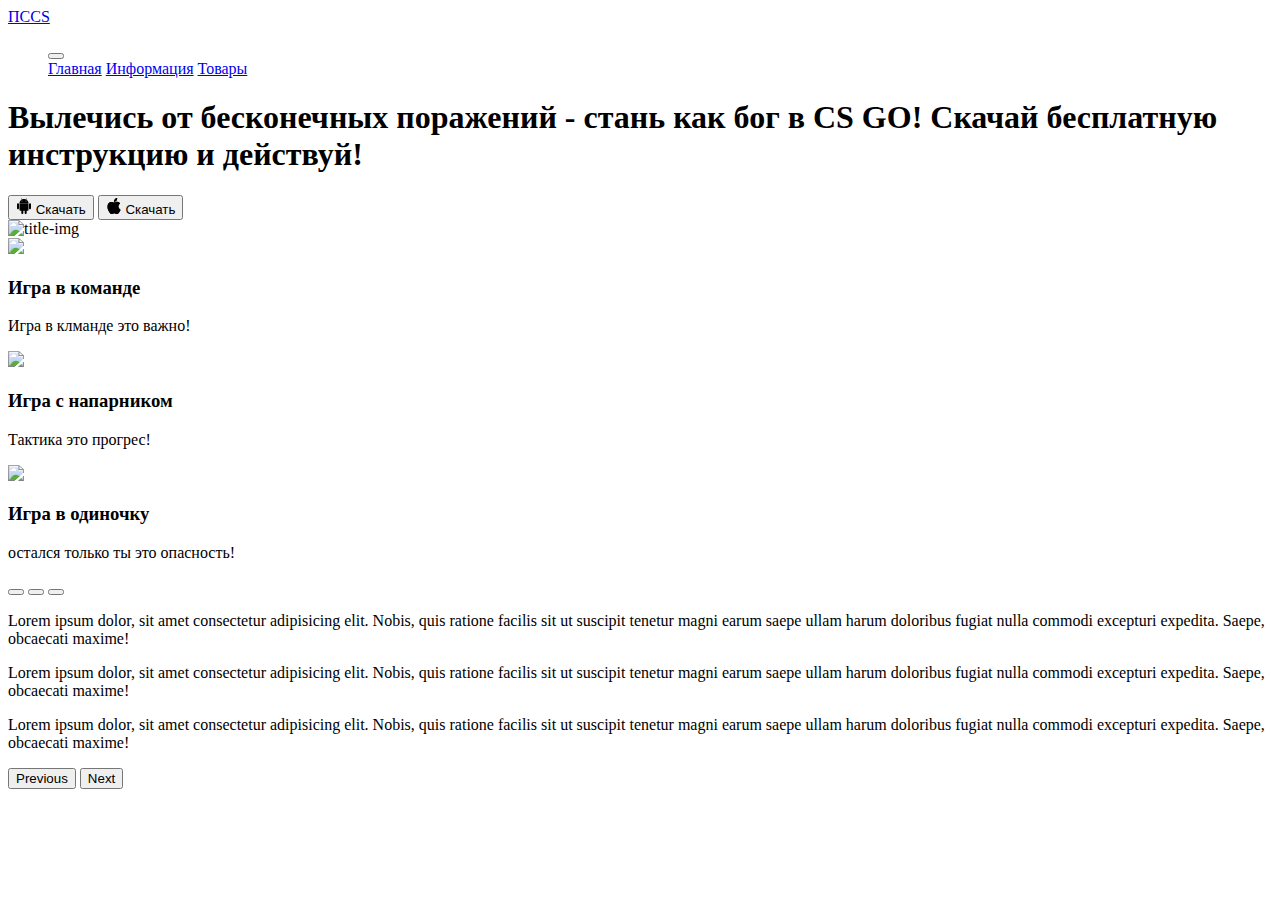
==== lesson_17/index.html @ 163edd49 "Сайт по помощи в кс го!" ====
<!DOCTYPE html>
<html lang="en">
<head>
    <meta charset="UTF-8">
    <meta http-equiv="X-UA-Compatible" content="IE=edge">
    <meta name="viewport" content="width=device-width, initial-scale=1.0">
    <title>Как стать хорошим игроком в CS GO</title>
    <link rel="shortcut icon" href="img/icons8-counter-strike-global-offensive-100.ico">
    <link href="https://cdn.jsdelivr.net/npm/bootstrap@5.3.0-alpha1/dist/css/bootstrap.min.css" rel="stylesheet" integrity="sha384-GLhlTQ8iRABdZLl6O3oVMWSktQOp6b7In1Zl3/Jr59b6EGGoI1aFkw7cmDA6j6gD" crossorigin="anonymous">
    <link rel="stylesheet" href="styles.css">
    <link rel="preconnect" href="https://fonts.googleapis.com">
    <link rel="preconnect" href="https://fonts.gstatic.com" crossorigin>
    <link href="https://fonts.googleapis.com/css2?family=Bad+Script&family=Montserrat:wght@100;400;600;900&display=swap" rel="stylesheet">
</head>
<body>
    <header>
    <div class="container-fluid">
    <nav class="navbar navbar-expand-lg navbar-dark">
          <a class="navbar-brand" href="#">ПСCS</a>
          <ul class="navbar-nav ms-auto">
          <button class="navbar-toggler" type="button" data-bs-toggle="collapse" data-bs-target="#navbarNavAltMarkup" aria-controls="navbarNavAltMarkup" aria-expanded="false" aria-label="Toggle navigation">
            <span class="navbar-toggler-icon"></span>
          </button>
          <div class="collapse navbar-collapse" id="navbarNavAltMarkup">
            <div class="navbar-nav">
              <a class="nav-link active" aria-current="page" href="#">Главная</a>
              <a class="nav-link" href="#">Информация</a>
              <a class="nav-link" href="#">Товары</a>
            </div>
            </ul>
          </div>
        </div>
    </nav>
    </div>

    <!-- TITLE -->
    <div class="row">
        <div class="col-lg-6">
            <h1>Вылечись от бесконечных поражений - стань как бог в CS GO! Скачай бесплатную инструкцию и действуй!</h1>
            <button class="btn btn-dark download-btn"><svg xmlns="http://www.w3.org/2000/svg" width="16" height="16" fill="currentColor" class="bi bi-android2" viewBox="0 0 16 16">
                <path d="m10.213 1.471.691-1.26c.046-.083.03-.147-.048-.192-.085-.038-.15-.019-.195.058l-.7 1.27A4.832 4.832 0 0 0 8.005.941c-.688 0-1.34.135-1.956.404l-.7-1.27C5.303 0 5.239-.018 5.154.02c-.078.046-.094.11-.049.193l.691 1.259a4.25 4.25 0 0 0-1.673 1.476A3.697 3.697 0 0 0 3.5 5.02h9c0-.75-.208-1.44-.623-2.072a4.266 4.266 0 0 0-1.664-1.476ZM6.22 3.303a.367.367 0 0 1-.267.11.35.35 0 0 1-.263-.11.366.366 0 0 1-.107-.264.37.37 0 0 1 .107-.265.351.351 0 0 1 .263-.11c.103 0 .193.037.267.11a.36.36 0 0 1 .112.265.36.36 0 0 1-.112.264Zm4.101 0a.351.351 0 0 1-.262.11.366.366 0 0 1-.268-.11.358.358 0 0 1-.112-.264c0-.103.037-.191.112-.265a.367.367 0 0 1 .268-.11c.104 0 .19.037.262.11a.367.367 0 0 1 .107.265c0 .102-.035.19-.107.264ZM3.5 11.77c0 .294.104.544.311.75.208.204.46.307.76.307h.758l.01 2.182c0 .276.097.51.292.703a.961.961 0 0 0 .7.288.973.973 0 0 0 .71-.288.95.95 0 0 0 .292-.703v-2.182h1.343v2.182c0 .276.097.51.292.703a.972.972 0 0 0 .71.288.973.973 0 0 0 .71-.288.95.95 0 0 0 .292-.703v-2.182h.76c.291 0 .54-.103.749-.308.207-.205.311-.455.311-.75V5.365h-9v6.404Zm10.495-6.587a.983.983 0 0 0-.702.278.91.91 0 0 0-.293.685v4.063c0 .271.098.501.293.69a.97.97 0 0 0 .702.284c.28 0 .517-.095.712-.284a.924.924 0 0 0 .293-.69V6.146a.91.91 0 0 0-.293-.685.995.995 0 0 0-.712-.278Zm-12.702.283a.985.985 0 0 1 .712-.283c.273 0 .507.094.702.283a.913.913 0 0 1 .293.68v4.063a.932.932 0 0 1-.288.69.97.97 0 0 1-.707.284.986.986 0 0 1-.712-.284.924.924 0 0 1-.293-.69V6.146c0-.264.098-.491.293-.68Z"/>
              </svg> Скачать</button>
            <button class="btn btn-dark download-btn"><svg xmlns="http://www.w3.org/2000/svg" width="16" height="16" fill="currentColor" class="bi bi-apple" viewBox="0 0 16 16">
                <path d="M11.182.008C11.148-.03 9.923.023 8.857 1.18c-1.066 1.156-.902 2.482-.878 2.516.024.034 1.52.087 2.475-1.258.955-1.345.762-2.391.728-2.43Zm3.314 11.733c-.048-.096-2.325-1.234-2.113-3.422.212-2.189 1.675-2.789 1.698-2.854.023-.065-.597-.79-1.254-1.157a3.692 3.692 0 0 0-1.563-.434c-.108-.003-.483-.095-1.254.116-.508.139-1.653.589-1.968.607-.316.018-1.256-.522-2.267-.665-.647-.125-1.333.131-1.824.328-.49.196-1.422.754-2.074 2.237-.652 1.482-.311 3.83-.067 4.56.244.729.625 1.924 1.273 2.796.576.984 1.34 1.667 1.659 1.899.319.232 1.219.386 1.843.067.502-.308 1.408-.485 1.766-.472.357.013 1.061.154 1.782.539.571.197 1.111.115 1.652-.105.541-.221 1.324-1.059 2.238-2.758.347-.79.505-1.217.473-1.282Z"/>
                <path d="M11.182.008C11.148-.03 9.923.023 8.857 1.18c-1.066 1.156-.902 2.482-.878 2.516.024.034 1.52.087 2.475-1.258.955-1.345.762-2.391.728-2.43Zm3.314 11.733c-.048-.096-2.325-1.234-2.113-3.422.212-2.189 1.675-2.789 1.698-2.854.023-.065-.597-.79-1.254-1.157a3.692 3.692 0 0 0-1.563-.434c-.108-.003-.483-.095-1.254.116-.508.139-1.653.589-1.968.607-.316.018-1.256-.522-2.267-.665-.647-.125-1.333.131-1.824.328-.49.196-1.422.754-2.074 2.237-.652 1.482-.311 3.83-.067 4.56.244.729.625 1.924 1.273 2.796.576.984 1.34 1.667 1.659 1.899.319.232 1.219.386 1.843.067.502-.308 1.408-.485 1.766-.472.357.013 1.061.154 1.782.539.571.197 1.111.115 1.652-.105.541-.221 1.324-1.059 2.238-2.758.347-.79.505-1.217.473-1.282Z"/>
              </svg> Скачать</button>
        </div>
        <div class="col-lg-6">
            <img src="https://media.tenor.com/mYZ-fY7smsQAAAAd/counter-strike-cs-go.gif" alt="title-img">
        </div>
    </div>
</header>
<main>
    <section class="features">
        <div class="row container-fluid text-center">
            <div class="col-lg-4">
                <img src="https://img.icons8.com/ios-filled/512/groups.png" class="features-img">
                <h3>Игра в команде</h3>
                <p>Игра в клманде это важно!</p>
            </div>
            <div class="col-lg-4">
                <img src="https://img.icons8.com/ios-filled/512/user-group-man-man.png" class="features-img">
                <h3>Игра с напарником</h3>
                <p>Тактика это прогрес!</p>
            </div>
            <div class="col-lg-4">
                <img src="https://img.icons8.com/ios-filled/512/user.png" class="features-img">
                <h3>Игра в одиночку</h3>
                <p>остался только ты это опасность!</p>
            </div>
        </div>
    </section>
    <!-- Отзывы -->
    <section class="testimonials">
        <div id="carouselExampleIndicators" class="carousel slide">
            <div class="carousel-indicators">
              <button type="button" data-bs-target="#carouselExampleIndicators" data-bs-slide-to="0" class="active" aria-current="true" aria-label="Slide 1"></button>
              <button type="button" data-bs-target="#carouselExampleIndicators" data-bs-slide-to="1" aria-label="Slide 2"></button>
              <button type="button" data-bs-target="#carouselExampleIndicators" data-bs-slide-to="2" aria-label="Slide 3"></button>
            </div>
            <div class="carousel-inner">
              <div class="carousel-item active container-fluid">
                <p class="text-mon">Lorem ipsum dolor, sit amet consectetur adipisicing elit. Nobis, quis ratione facilis sit ut suscipit tenetur magni earum saepe ullam harum doloribus fugiat nulla commodi excepturi expedita. Saepe, obcaecati maxime!</p>
              </div>
              <div class="carousel-item container-fluid">
                <p class="text-mon">Lorem ipsum dolor, sit amet consectetur adipisicing elit. Nobis, quis ratione facilis sit ut suscipit tenetur magni earum saepe ullam harum doloribus fugiat nulla commodi excepturi expedita. Saepe, obcaecati maxime!</p>
              </div>
              <div class="carousel-item container-fluid">
                <p class="text-mon">Lorem ipsum dolor, sit amet consectetur adipisicing elit. Nobis, quis ratione facilis sit ut suscipit tenetur magni earum saepe ullam harum doloribus fugiat nulla commodi excepturi expedita. Saepe, obcaecati maxime!</p>
              </div>
            </div>
            <button class="carousel-control-prev" type="button" data-bs-target="#carouselExampleIndicators" data-bs-slide="prev">
              <span class="carousel-control-prev-icon" aria-hidden="true"></span>
              <span class="visually-hidden">Previous</span>
            </button>
            <button class="carousel-control-next" type="button" data-bs-target="#carouselExampleIndicators" data-bs-slide="next">
              <span class="carousel-control-next-icon" aria-hidden="true"></span>
              <span class="visually-hidden">Next</span>
            </button>
          </div>
    </section>
</main>

    <script src="https://cdn.jsdelivr.net/npm/bootstrap@5.3.0-alpha1/dist/js/bootstrap.bundle.min.js" integrity="sha384-w76AqPfDkMBDXo30jS1Sgez6pr3x5MlQ1ZAGC+nuZB+EYdgRZgiwxhTBTkF7CXvN" crossorigin="anonymous"></script>
</body>
</html>
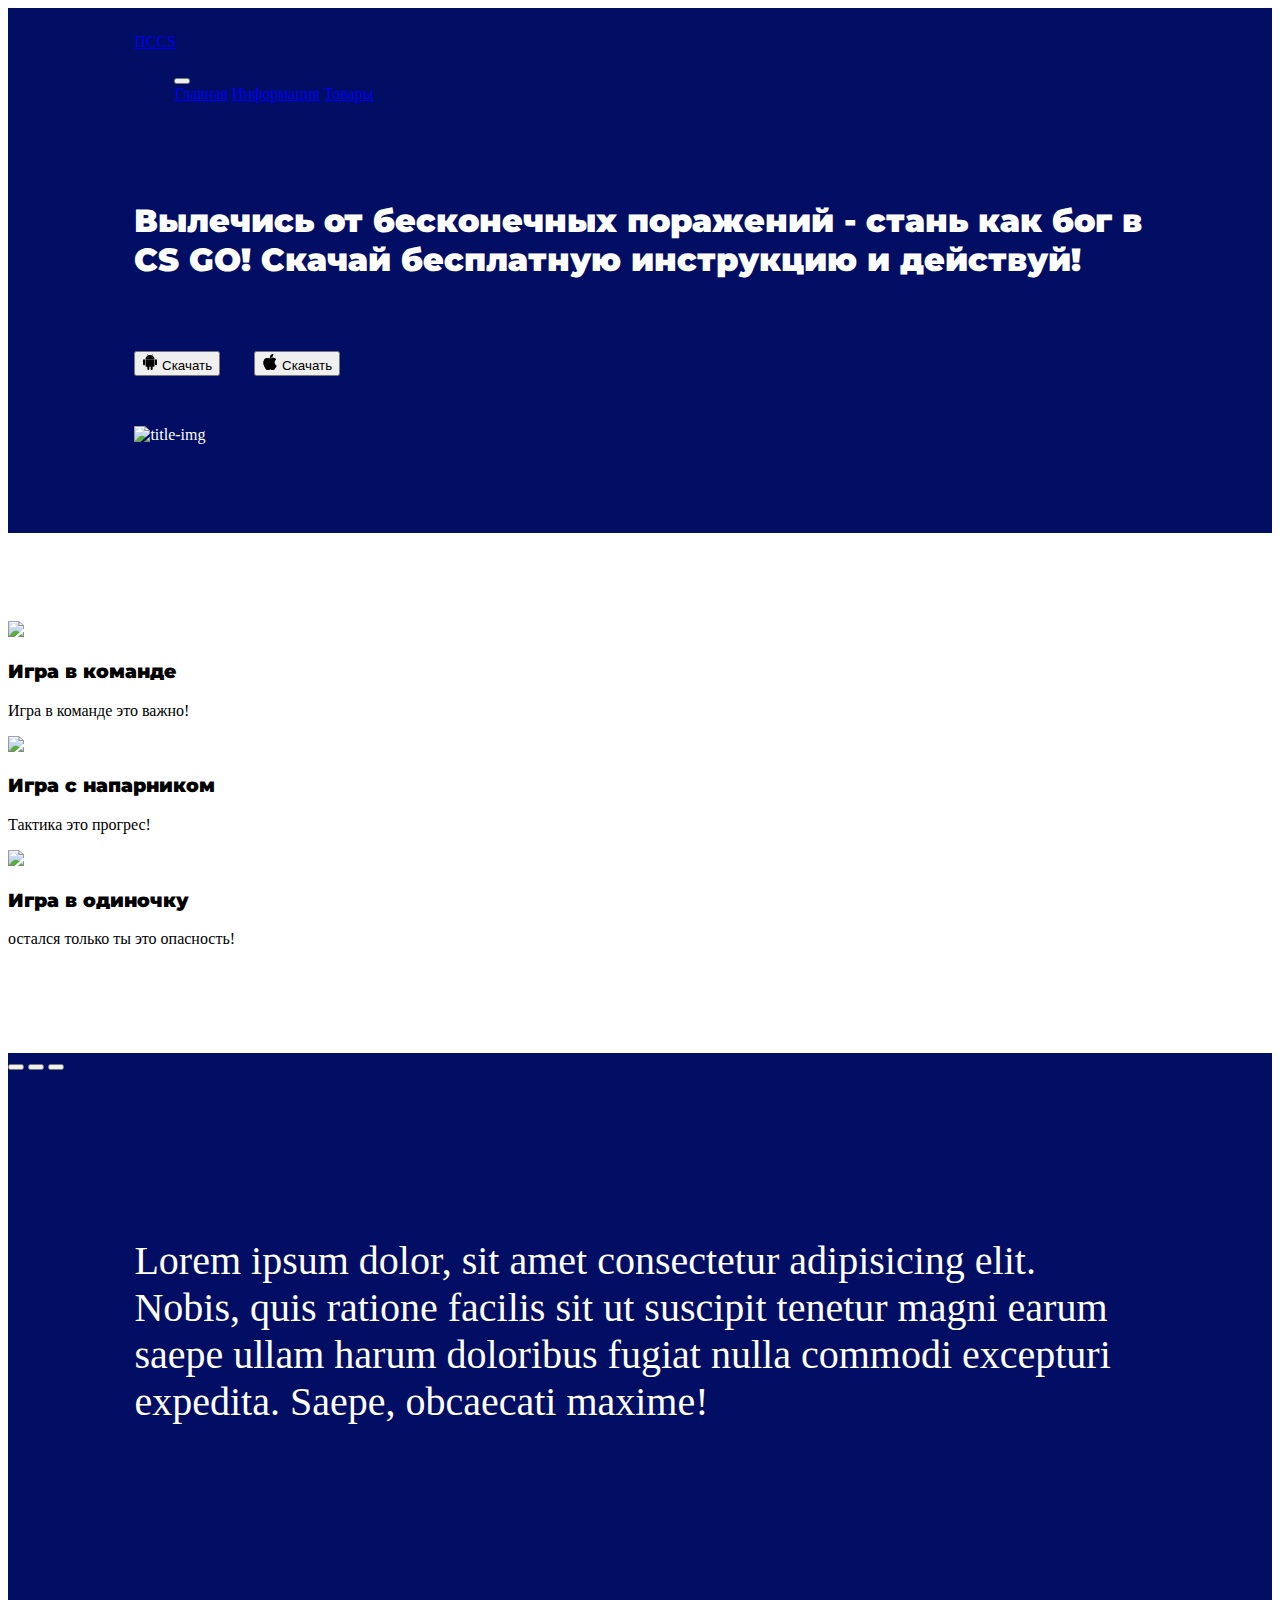
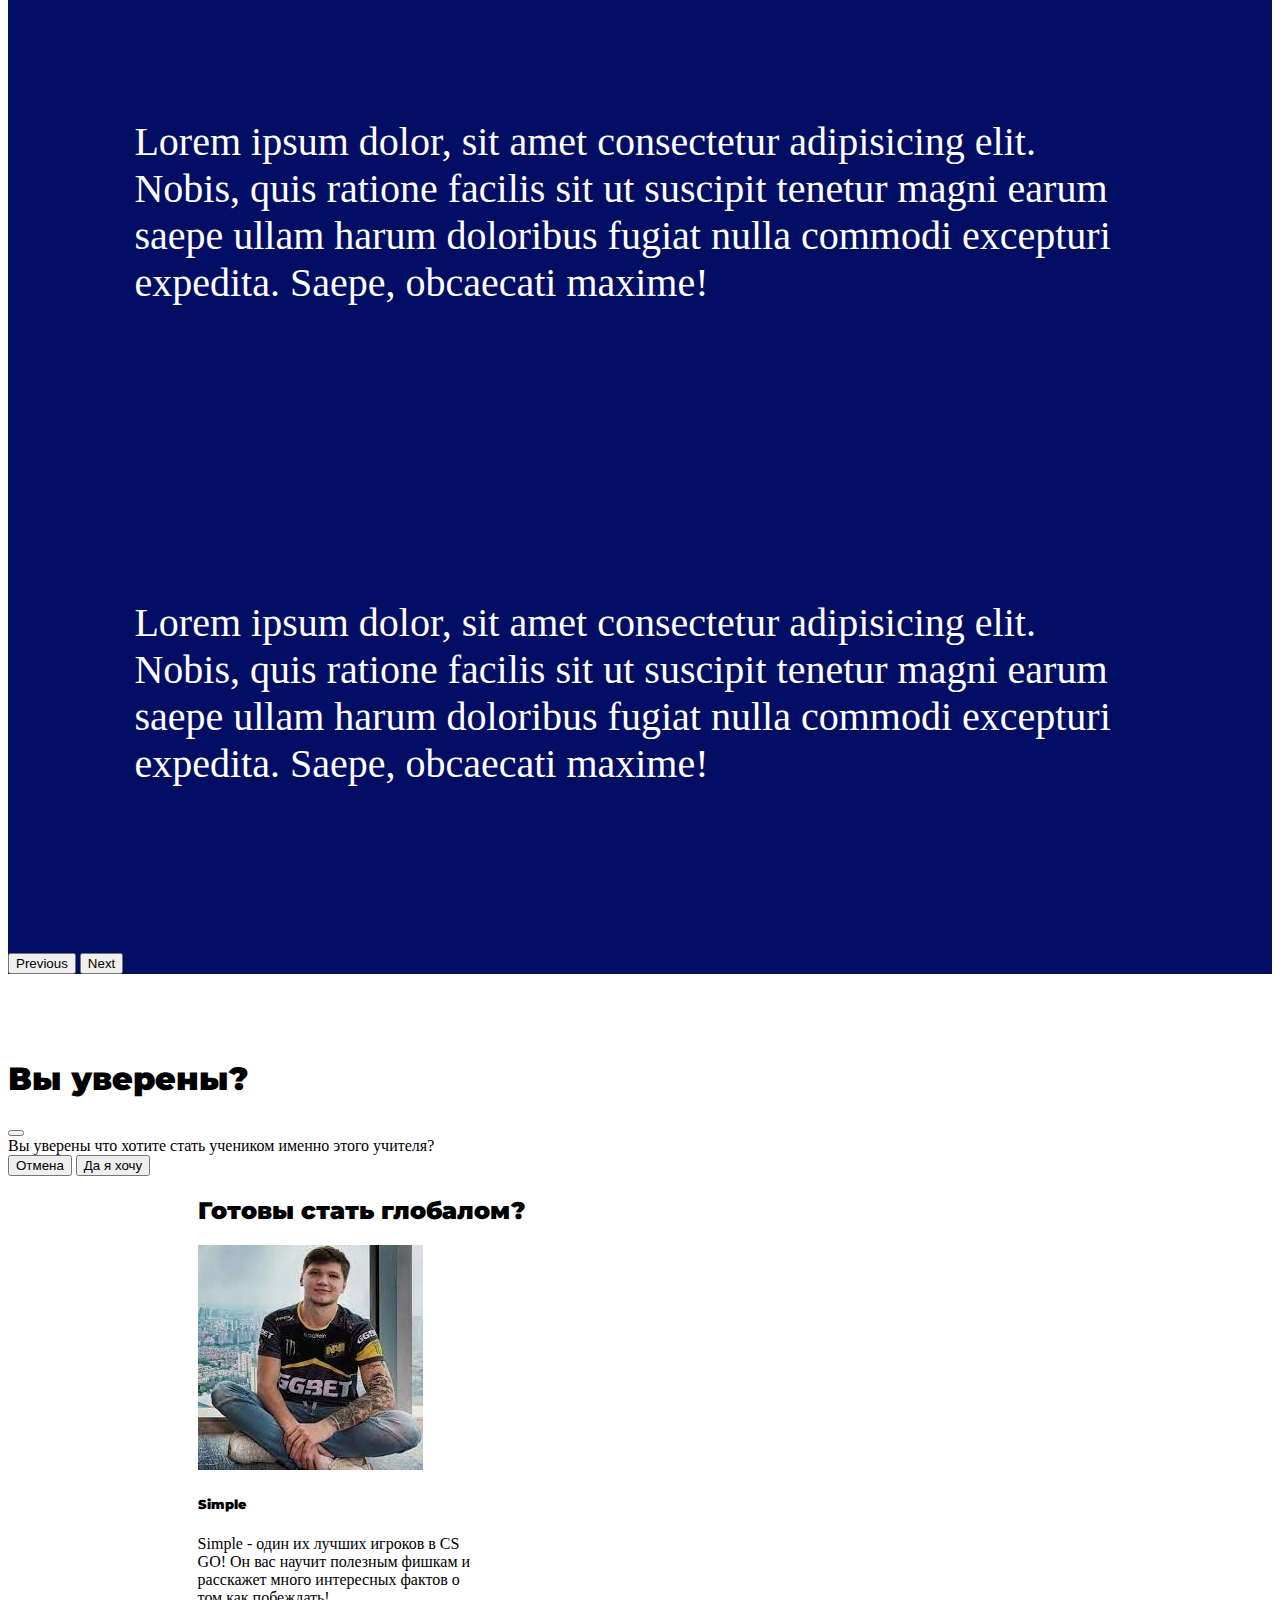
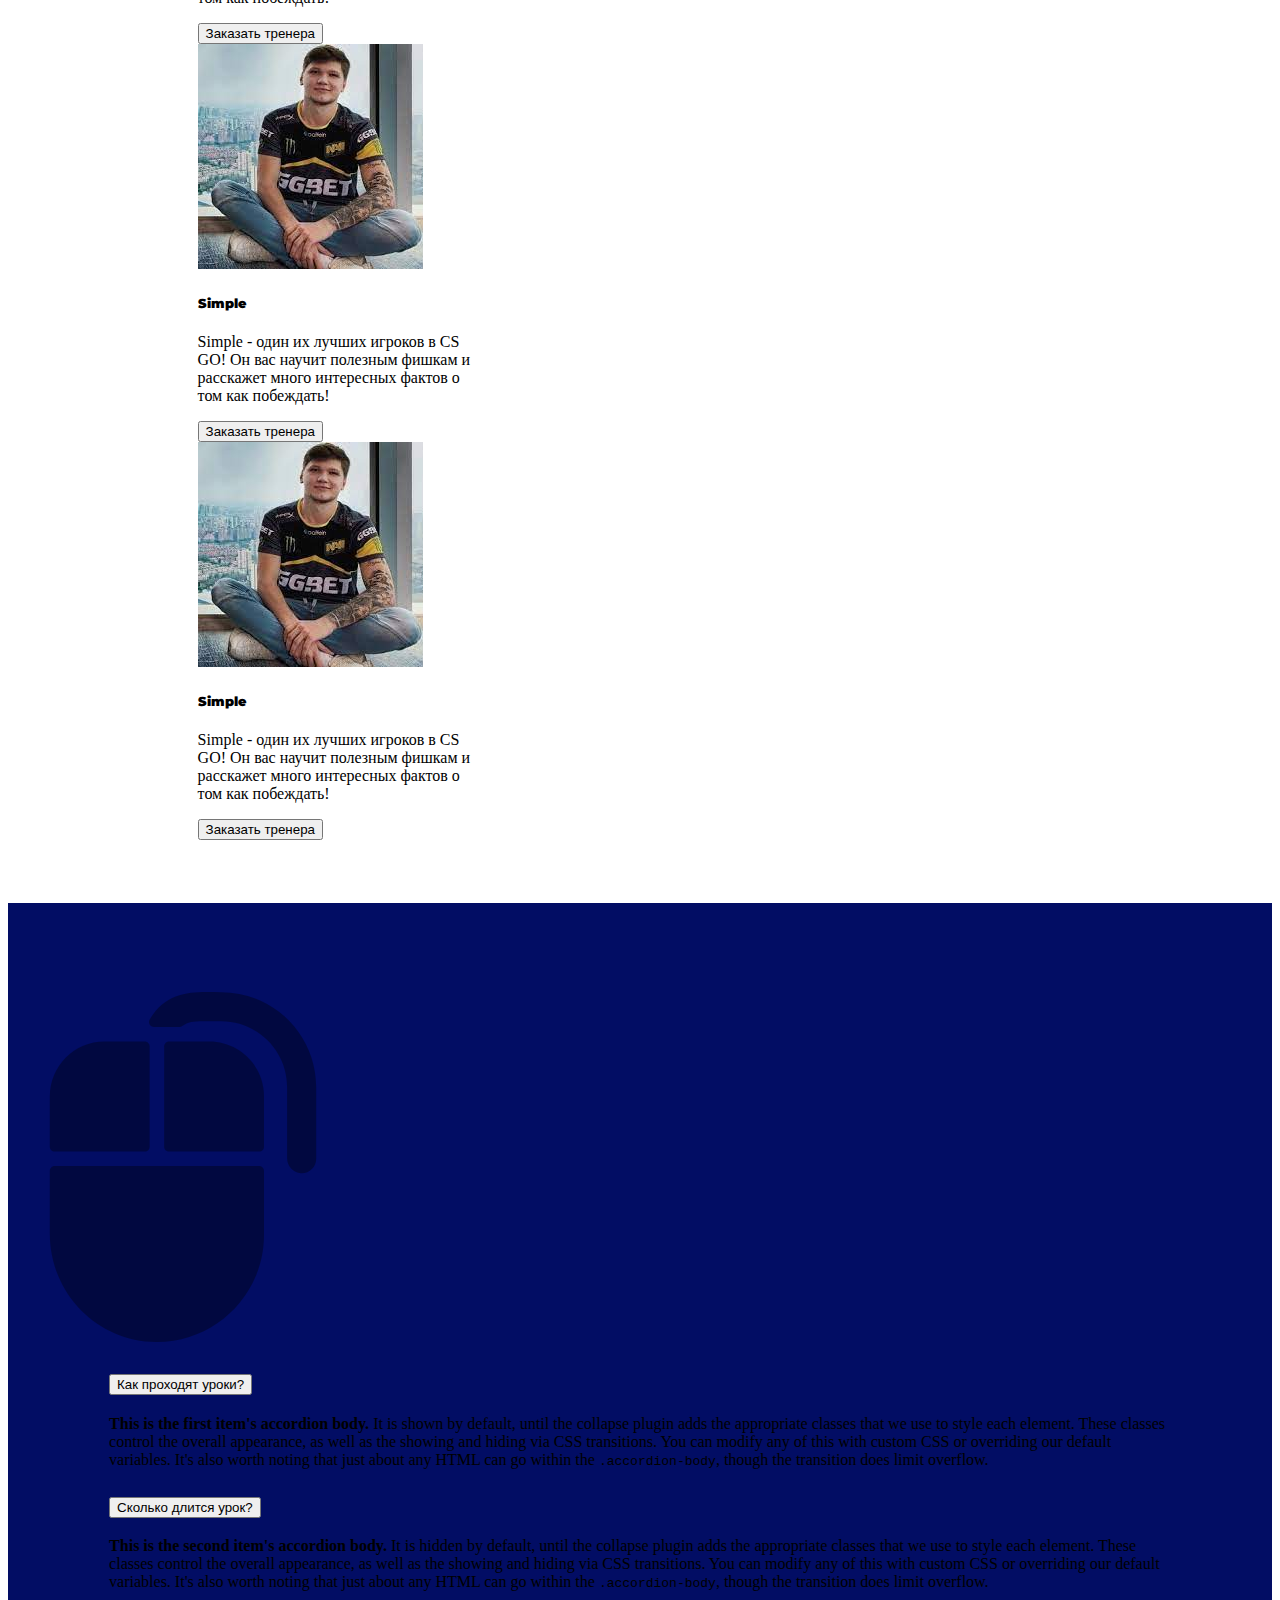
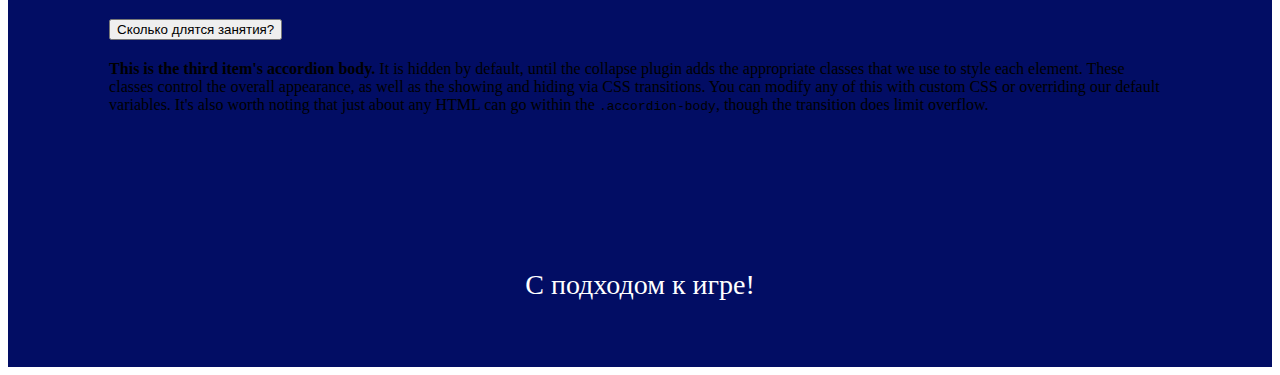
==== commit 89ef2082: "29 января" ====
--- a/lesson_17/index.html
+++ b/lesson_17/index.html
@@ -56,7 +56,7 @@
             <div class="col-lg-4">
                 <img src="https://img.icons8.com/ios-filled/512/groups.png" class="features-img">
                 <h3>Игра в команде</h3>
-                <p>Игра в клманде это важно!</p>
+                <p>Игра в команде это важно!</p>
             </div>
             <div class="col-lg-4">
                 <img src="https://img.icons8.com/ios-filled/512/user-group-man-man.png" class="features-img">
@@ -99,7 +99,112 @@
             </button>
           </div>
     </section>
+
+    <!-- FAQ -->
+    <section class="faq">
+
+      <!-- Modal -->
+      <div class="modal fade" id="staticBackdrop" data-bs-backdrop="static" data-bs-keyboard="false" tabindex="-1" aria-labelledby="staticBackdropLabel" aria-hidden="true">
+        <div class="modal-dialog">
+          <div class="modal-content">
+            <div class="modal-header">
+              <h1 class="modal-title fs-5" id="staticBackdropLabel">Вы уверены?</h1>
+              <button type="button" class="btn-close" data-bs-dismiss="modal" aria-label="Close"></button>
+            </div>
+            <div class="modal-body">
+              Вы уверены что хотите стать учеником именно этого учителя?
+            </div>
+            <div class="modal-footer">
+              <button type="button" class="btn btn-secondary" data-bs-dismiss="modal">Отмена</button>
+              <button type="button" class="btn btn-primary" data-bs-dismiss="modal">Да я хочу</button>
+            </div>
+          </div>
+        </div>
+      </div>
+
+      <div class="row cards text-center justify-content-around">
+        <h2 class="mb-5">Готовы стать глобалом?</h2>
+      <div class="card col-md-4" style="width: 18rem;">
+        <img src="[data-uri]" class="card-img-top" alt="...">
+        <div class="card-body">
+          <h5 class="card-title">Simple</h5>
+          <p class="card-text">Simple - один их лучших игроков в CS GO! Он вас научит полезным фишкам и расскажет много интересных фактов о том как побеждать!</p>
+          <button type="button" class="btn btn-primary" data-bs-toggle="modal" data-bs-target="#staticBackdrop">
+            Заказать тренера
+          </button>
+        </div>
+      </div>
+     
+
+      <div class="card col-md-4" style="width: 18rem;">
+        <img src="[data-uri]" class="card-img-top" alt="...">
+        <div class="card-body">
+          <h5 class="card-title">Simple</h5>
+          <p class="card-text">Simple - один их лучших игроков в CS GO! Он вас научит полезным фишкам и расскажет много интересных фактов о том как побеждать!</p>
+          <button type="button" class="btn btn-primary" data-bs-toggle="modal" data-bs-target="#staticBackdrop">
+            Заказать тренера
+          </button>
+        </div>
+      </div>
+
+      <div class="card col-md-4" style="width: 18rem;">
+        <img src="[data-uri]" class="card-img-top" alt="...">
+        <div class="card-body">
+          <h5 class="card-title">Simple</h5>
+          <p class="card-text">Simple - один их лучших игроков в CS GO! Он вас научит полезным фишкам и расскажет много интересных фактов о том как побеждать!</p>
+          <button type="button" class="btn btn-primary" data-bs-toggle="modal" data-bs-target="#staticBackdrop">
+            Заказать тренера
+          </button>
+        </div>
+      </div>
+      </div>
+    </section>
+
+    <section class="accord-sect">
+      <img class="mouse position-absolute z-0" src="img/computer-mouse-mouse-svgrepo-com.svg">
+      <div class="accordion position-relative z-1" id="accordionExample">
+        <div class="accordion-item">
+          <h2 class="accordion-header" id="headingOne">
+            <button class="accordion-button" type="button" data-bs-toggle="collapse" data-bs-target="#collapseOne" aria-expanded="true" aria-controls="collapseOne">
+              Как проходят уроки?
+            </button>
+          </h2>
+          <div id="collapseOne" class="accordion-collapse collapse show" aria-labelledby="headingOne" data-bs-parent="#accordionExample">
+            <div class="accordion-body">
+              <strong>This is the first item's accordion body.</strong> It is shown by default, until the collapse plugin adds the appropriate classes that we use to style each element. These classes control the overall appearance, as well as the showing and hiding via CSS transitions. You can modify any of this with custom CSS or overriding our default variables. It's also worth noting that just about any HTML can go within the <code>.accordion-body</code>, though the transition does limit overflow.
+            </div>
+          </div>
+        </div>
+        <div class="accordion-item">
+          <h2 class="accordion-header" id="headingTwo">
+            <button class="accordion-button collapsed" type="button" data-bs-toggle="collapse" data-bs-target="#collapseTwo" aria-expanded="false" aria-controls="collapseTwo">
+              Сколько длится урок?
+            </button>
+          </h2>
+          <div id="collapseTwo" class="accordion-collapse collapse" aria-labelledby="headingTwo" data-bs-parent="#accordionExample">
+            <div class="accordion-body">
+              <strong>This is the second item's accordion body.</strong> It is hidden by default, until the collapse plugin adds the appropriate classes that we use to style each element. These classes control the overall appearance, as well as the showing and hiding via CSS transitions. You can modify any of this with custom CSS or overriding our default variables. It's also worth noting that just about any HTML can go within the <code>.accordion-body</code>, though the transition does limit overflow.
+            </div>
+          </div>
+        </div>
+        <div class="accordion-item">
+          <h2 class="accordion-header" id="headingThree">
+            <button class="accordion-button collapsed" type="button" data-bs-toggle="collapse" data-bs-target="#collapseThree" aria-expanded="false" aria-controls="collapseThree">
+              Сколько длятся занятия?
+            </button>
+          </h2>
+          <div id="collapseThree" class="accordion-collapse collapse" aria-labelledby="headingThree" data-bs-parent="#accordionExample">
+            <div class="accordion-body">
+              <strong>This is the third item's accordion body.</strong> It is hidden by default, until the collapse plugin adds the appropriate classes that we use to style each element. These classes control the overall appearance, as well as the showing and hiding via CSS transitions. You can modify any of this with custom CSS or overriding our default variables. It's also worth noting that just about any HTML can go within the <code>.accordion-body</code>, though the transition does limit overflow.
+            </div>
+          </div>
+        </div>
+      </div>
+    </section>
 </main>
+<footer>
+  <p>С подходом к игре!</p>
+</footer>
 
     <script src="https://cdn.jsdelivr.net/npm/bootstrap@5.3.0-alpha1/dist/js/bootstrap.bundle.min.js" integrity="sha384-w76AqPfDkMBDXo30jS1Sgez6pr3x5MlQ1ZAGC+nuZB+EYdgRZgiwxhTBTkF7CXvN" crossorigin="anonymous"></script>
 </body>
--- a/lesson_17/styles.css
+++ b/lesson_17/styles.css
@@ -0,0 +1,67 @@
+header, footer, .testimonials {
+    background-color: rgb(2, 13, 100);
+    color: white;
+}
+
+h1, h2, h3, h4, h5 {
+    font-family: 'Montserrat', sans-serif;
+    font-weight: 900;
+}
+
+.navbar {
+    padding-bottom: 60px;
+}
+
+header {
+    padding: 2% 10% 7%;
+}
+
+.download-btn {
+    margin: 5% 3% 5% 0;
+}
+
+.title-img {
+    width: 60%;
+    border-radius: 50px;
+}
+
+.features-img {
+    width: 20%;
+}
+
+.features {
+    padding: 7% 0;
+}
+
+.text-mon {
+    font-size: 2.5rem;
+    padding: 10%;
+}
+
+.cards {
+    padding: 0 15%;
+}
+
+.faq {
+    padding: 5% 0;
+}
+
+.accordion {
+    padding: 0 8%;
+}
+
+.accord-sect {
+    background-color: rgb(2, 13, 100);
+    padding: 7% 0;
+}
+
+.mouse {
+    width: 350px;
+    opacity: 0.35;
+}
+
+footer {
+    font-size: 28px;
+    padding: 3% 0;
+    text-align: center;
+}